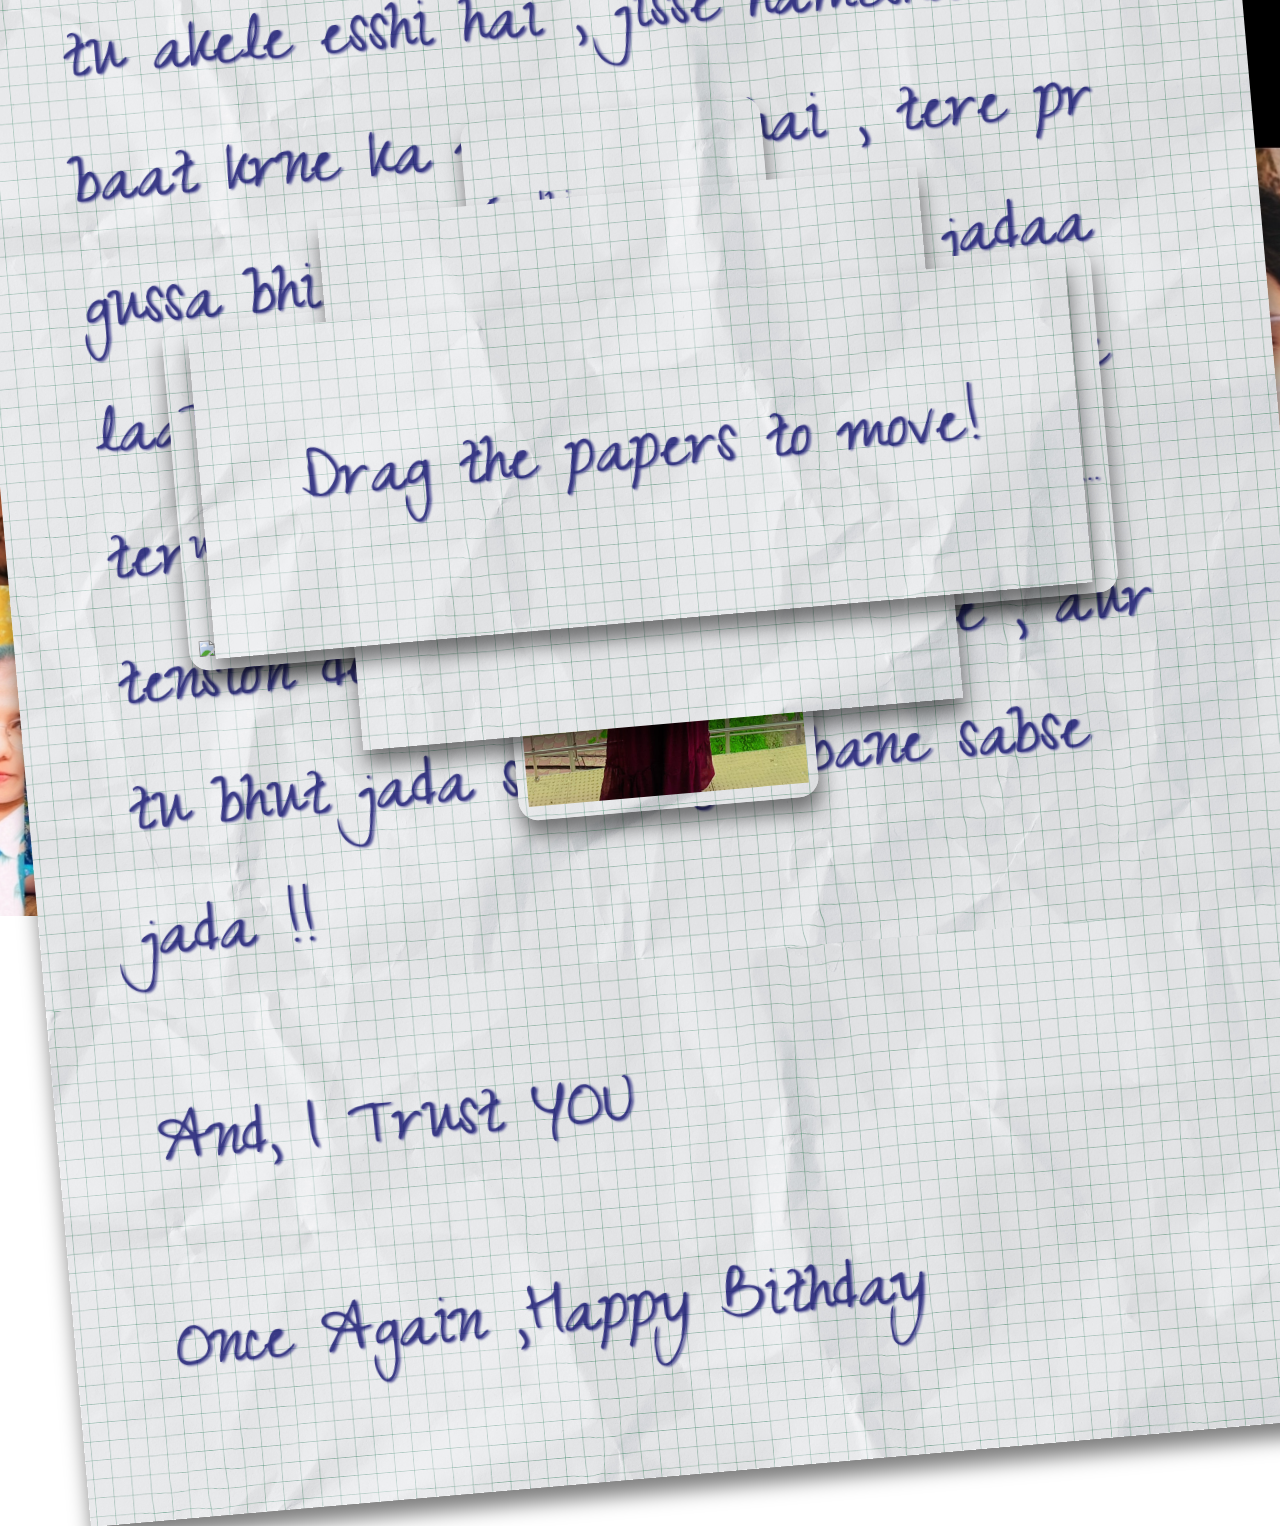
==== index.html @ 9fa3de38 "Add files via upload" ====
<!DOCTYPE html>
<html lang="en" >
<head>
  <meta charset="UTF-8">
  <title>CodePen - Drag Papers ❤️</title>
  <link rel='stylesheet' href='https://fonts.googleapis.com/css2?family=Short+Stack&amp;family=Homemade+Apple&amp;display=swap'><link rel="stylesheet" href="./style.css">

</head>
<body>
<!-- partial:index.partial.html -->
<!-- A pen by Developer Rahul  -->
<div class="paper heart">

</div>



<div class="paper">
  
    <p class="p1">Dear <span style="color: red !important;">❤️</span></p>
  </div>

<div class="paper red">
  <p class="p1"> Your My Favorite Person 😍</p>
  
  <p class="p2">Haa pata hai , ky souchengi </p>
  <p class="p2">tu akele esshi hai , jisse hamesha mera baat krne ka man krta hai , tere pr gussa bhi atta h but usse bhut jadaa laad bhi aata , tu hai hi essi , tujhe tere life ki haar khushi mile kam tension dene wale log mile aage , aur tu bhut jada suuccusful bane sabse jada !! </p>
  <p class="p2">And, I Trust YOU</p>
  <p class="p1">Once Again ,Happy Bithday </p>
  </div>
  
<div class="paper image">
  <p> Thanks to Aunty </p>
    <p>unhone 20 years phele jho pain face kiya uske liye ...  </p>
   <img src="images/aunty.png" />
</div>

<div class="paper image">
  <p> Gadhi</p>
  <img src="images/gadhi.jpg" />
</div>

<div class="paper image">
  <p> </p>
   <p>  cuteie ❤️ </p>

  <img src="images/imageB.png" />
</div>





<div class="paper">
<p class="p1">Happy Bithday </p>
  <p class="p1">Dear <span style="color: red !important;">❤️</span></p>
</div>

<div class="paper">
<p class="p1">Drag the papers to move!</p>
</div>
<!-- partial -->
  <script  src="./script.js"></script>

</body>
</html>
---- style.css ----
@import url('https://fonts.googleapis.com/css2?family=Zeyada&display=swap');




body {
  height: 100vh;
  display: flex;
  align-items: center;
  justify-content: center;

  background-size: 1000px;
  background-image: url(/images/bg.jpg);
  background-repeat: no-repeat ;
  background-position: center;
  background-size: cover;

  background-position: center center;
}

.paper {
  background-image: url(/images/bg2.jpeg);
  background-size: 1500px;
  background-position: center center;
  padding: 20px 100px;
/*  min-width: 800px; */
  
  transform: rotateZ(-5deg);
  box-shadow: 1px 15px 20px 0px rgba(0,0,0,0.5);
  
  position: absolute;
}

.paper.heart {
  position: relative;
  width: 200px;
  height: 200px;
  padding: 0;
  border-radius: 50%;
}

.paper.image {
  padding: 10px;
  border-radius: 20px;
}
.paper.image p {
  font-size: 50px;
}

img {
  max-height: 500px;
  width: 100%;
  user-select: none;
}

.paper.heart::after {
  content: "";
  background-image: url('https://cdn.pixabay.com/photo/2016/03/31/19/25/cartoon-1294994__340.png');
  width: 100%;
  height: 100%;
  position: absolute;
  top: 0;
  left: 0;
  background-size: 150px;
  background-position: center center;
  background-repeat: no-repeat;
  opacity: 0.6;
}

p {
  font-family: 'Zeyada';
  font-size: 5em;
  color: rgb(0,0,100);
  opacity: 0.75;
  user-select: none;
  
  filter: drop-shadow(2px 1.5px 1px rgba(0,0,105,0.9));
}
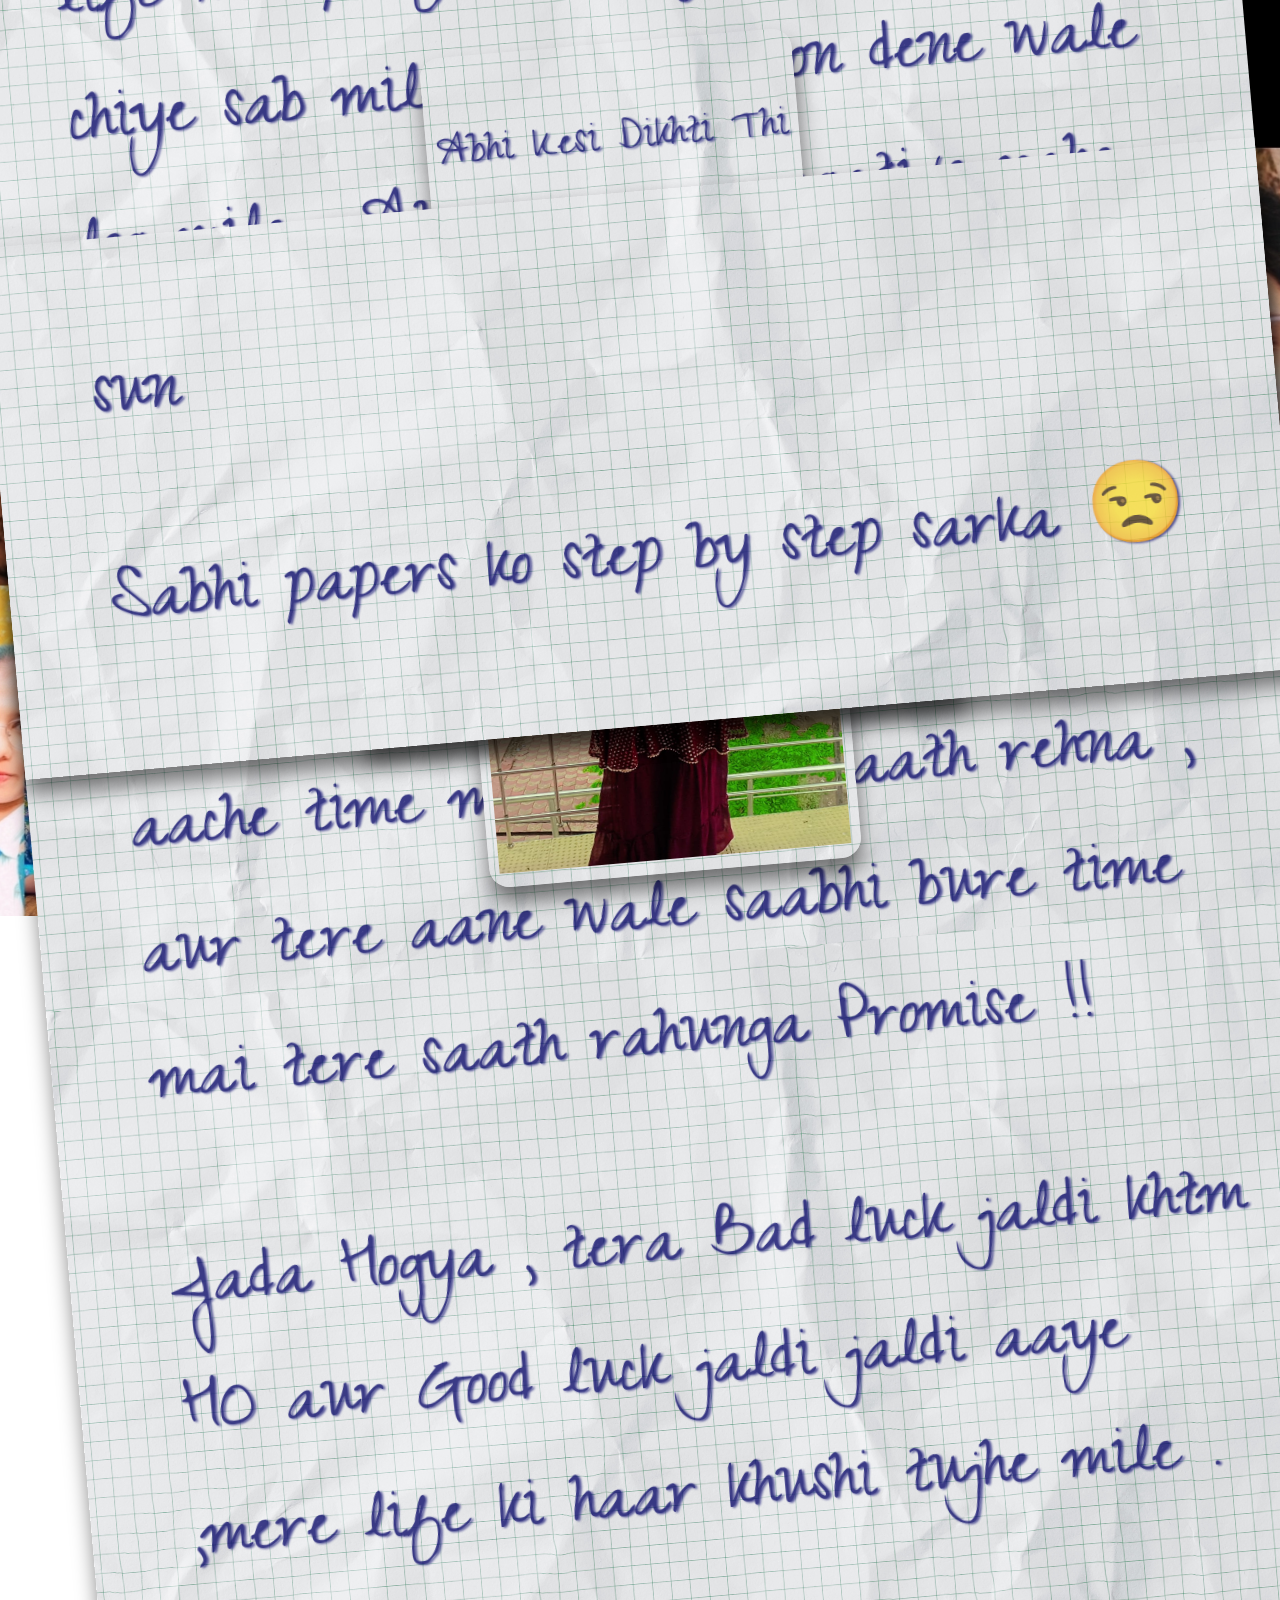
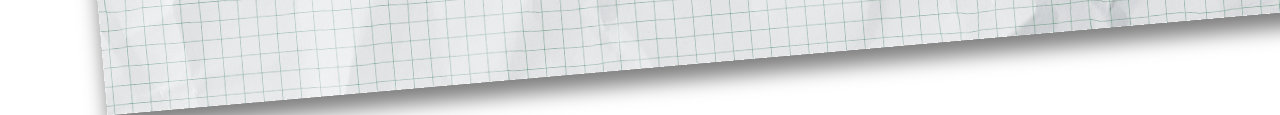
==== commit c57c09cc: "Update index.html" ====
--- a/index.html
+++ b/index.html
@@ -17,32 +17,32 @@
 
 <div class="paper">
   
-    <p class="p1">Dear <span style="color: red !important;">❤️</span></p>
+    <p class="p1">Khushukali 🫂 <span style="color: red !important;">❤️</span></p>
   </div>
 
 <div class="paper red">
-  <p class="p1"> Your My Favorite Person 😍</p>
-  
+  <p class="p1"> Your My Favorite Person ❤️</p>
   <p class="p2">Haa pata hai , ky souchengi </p>
-  <p class="p2">tu akele esshi hai , jisse hamesha mera baat krne ka man krta hai , tere pr gussa bhi atta h but usse bhut jadaa laad bhi aata , tu hai hi essi , tujhe tere life ki haar khushi mile kam tension dene wale log mile aage , aur tu bhut jada suuccusful bane sabse jada !! </p>
-  <p class="p2">And, I Trust YOU</p>
-  <p class="p1">Once Again ,Happy Bithday </p>
+  <p class="p2"> Happy Birthday Khushi , Tujhe tere life mai perfect Happyness mile jho chiye sab mile , jada tension dene wale log mile , Aur hamesha negative rahe , Aur hamesha Dukhi rahe ! </p>
+  <p class="p2">Bass Hogya !, aur sab chiz ke liye thank you , Aur mere anne wale haar aache time mai tu mere saath rehna , aur tere aane wale saabhi bure time mai tere saath rahunga Promise !!  </p>
+  <p class="p1">Jada Hogya , tera Bad luck jaldi khtm HO aur Good luck jaldi jaldi aaye ,mere life ki haar khushi tujhe mile .</p>
   </div>
   
 <div class="paper image">
-  <p> Thanks to Aunty </p>
-    <p>unhone 20 years phele jho pain face kiya uske liye ...  </p>
+  <p> Thanks to Aunty ❤️</p>
+    <p>unhone 20 years phele jho pain face kiya uske wajha se aj Mujhe meri Best Freind mili , meri partner in crime, my confidante ...  </p>
    <img src="images/aunty.png" />
 </div>
 
-<div class="paper image">
-  <p> Gadhi</p>
+<div class="paper image"> 
+  <p> Abhi Kesi Dikhti Thi </p> 
+  <p> ❤️ Gadhi ❤️</p>
   <img src="images/gadhi.jpg" />
 </div>
 
 <div class="paper image">
-  <p> </p>
-   <p>  cuteie ❤️ </p>
+  <p> Bachpan Mai Kesi Dikhti Thi </p>
+   <p> ❤️ cuteie ❤️ </p>
 
   <img src="images/imageB.png" />
 </div>
@@ -57,10 +57,102 @@
 </div>
 
 <div class="paper">
-<p class="p1">Drag the papers to move!</p>
+  <p class="p1"> sun </p>
+<p class="p1"> Sabhi papers ko step by step sarka 😒 </p>
 </div>
 <!-- partial -->
-  <script  src="./script.js"></script>
+  <script>
+
+    let highestZ = 1;
+
+class Paper {
+  holdingPaper = false;
+  touchStartX = 0;
+  touchStartY = 0;
+  touchMoveX = 0;
+  touchMoveY = 0;
+  touchEndX = 0;
+  touchEndY = 0;
+  prevTouchX = 0;
+  prevTouchY = 0;
+  velX = 0;
+  velY = 0;
+  rotation = Math.random() * 30 - 15;
+  currentPaperX = 0;
+  currentPaperY = 0;
+  rotating = false;
+
+  init(paper) {
+    paper.addEventListener('touchmove', (e) => {
+      e.preventDefault();
+      if(!this.rotating) {
+        this.touchMoveX = e.touches[0].clientX;
+        this.touchMoveY = e.touches[0].clientY;
+        
+        this.velX = this.touchMoveX - this.prevTouchX;
+        this.velY = this.touchMoveY - this.prevTouchY;
+      }
+        
+      const dirX = e.touches[0].clientX - this.touchStartX;
+      const dirY = e.touches[0].clientY - this.touchStartY;
+      const dirLength = Math.sqrt(dirX*dirX+dirY*dirY);
+      const dirNormalizedX = dirX / dirLength;
+      const dirNormalizedY = dirY / dirLength;
+
+      const angle = Math.atan2(dirNormalizedY, dirNormalizedX);
+      let degrees = 180 * angle / Math.PI;
+      degrees = (360 + Math.round(degrees)) % 360;
+      if(this.rotating) {
+        this.rotation = degrees;
+      }
+
+      if(this.holdingPaper) {
+        if(!this.rotating) {
+          this.currentPaperX += this.velX;
+          this.currentPaperY += this.velY;
+        }
+        this.prevTouchX = this.touchMoveX;
+        this.prevTouchY = this.touchMoveY;
+
+        paper.style.transform = `translateX(${this.currentPaperX}px) translateY(${this.currentPaperY}px) rotateZ(${this.rotation}deg)`;
+      }
+    })
+
+    paper.addEventListener('touchstart', (e) => {
+      if(this.holdingPaper) return; 
+      this.holdingPaper = true;
+      
+      paper.style.zIndex = highestZ;
+      highestZ += 1;
+      
+      this.touchStartX = e.touches[0].clientX;
+      this.touchStartY = e.touches[0].clientY;
+      this.prevTouchX = this.touchStartX;
+      this.prevTouchY = this.touchStartY;
+    });
+    paper.addEventListener('touchend', () => {
+      this.holdingPaper = false;
+      this.rotating = false;
+    });
+
+    // For two-finger rotation on touch screens
+    paper.addEventListener('gesturestart', (e) => {
+      e.preventDefault();
+      this.rotating = true;
+    });
+    paper.addEventListener('gestureend', () => {
+      this.rotating = false;
+    });
+  }
+}
+
+const papers = Array.from(document.querySelectorAll('.paper'));
+
+papers.forEach(paper => {
+  const p = new Paper();
+  p.init(paper);
+});
+  </script>
 
 </body>
 </html>
--- a/style.css
+++ b/style.css
@@ -10,7 +10,7 @@
   justify-content: center;
 
   background-size: 1000px;
-  background-image: url(/images/bg.jpg);
+  background-image: url("[data-uri]